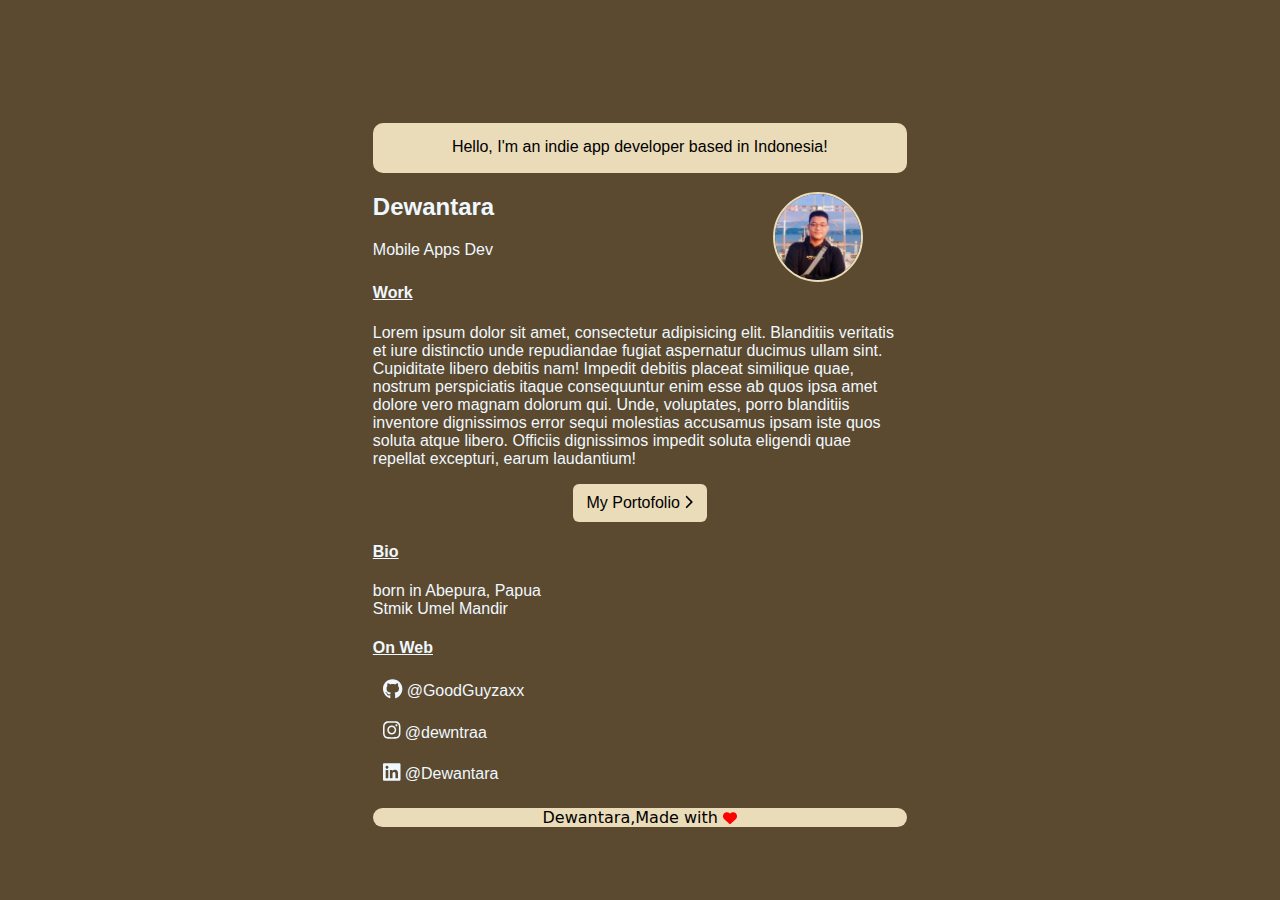
==== index.html @ 4ab3e834 "Update: minor fixs and improvement" ====
<html lang="en">

<head>
    <meta charset="UTF-8">
    <meta name="viewport" content="width=device-width, initial-scale=1" />
    <link rel="icon" href="img/favicon.png">
    <link rel="stylesheet" href="css/indexcss.css">
    <script src="fontawsome/js/all.min.js"></script>
    <title>
        Dewantara | zaxx
    </title>
</head>

<body>
    <div class="continer">
        <nav>
            <!-- Adding nav Later-->
        </nav>
        <header>
            <p>Hello, I'm an indie app developer based in Indonesia!</p>
        </header>
        <div class="profile">
            <img class="profilePic" src="img/favPic.jpeg" alt="profilepic"">
            <h2>Dewantara</h2>
            <p>Mobile Apps Dev</p>
        </div>
        <div class=" work">
            <h4> Work </h4>
            <p> Lorem ipsum dolor sit amet, consectetur adipisicing elit. Blanditiis veritatis et iure distinctio
                unde
                repudiandae fugiat aspernatur ducimus ullam sint. Cupiditate libero debitis nam! Impedit debitis placeat
                similique quae, nostrum perspiciatis itaque consequuntur enim esse ab quos ipsa amet dolore vero magnam
                dolorum qui. Unde, voluptates, porro blanditiis inventore dignissimos error sequi molestias accusamus
                ipsam iste quos soluta atque libero. Officiis dignissimos impedit soluta eligendi quae repellat
                excepturi, earum laudantium!</p>
            <div class="btn-porto">
                <a href="porto.html">My Portofolio
                    <span style="font-size: 14px;"><i class="fa-solid fa-chevron-right"></i></span>
                </a>
            </div>
        </div>
        <div class="bio-warp">
            <h4>Bio</h4>
            <div class="bio">
                <li>born in Abepura, Papua</li>
                <li>Stmik Umel Mandir</li>
            </div>
        </div>
        <div class="linktree">
            <h4>On Web</h4>
            <div class="btn-link">
                </ul>
                <li><a class="btn git" href="https://github.com/GoodGuyzaxx" target="_blank"><span
                            style="font-size: 20px;"><i class="fa-brands fa-github"></i></span> @GoodGuyzaxx</a></li>
                <li><a class="btn ig" href="https://github.com/GoodGuyzaxx" target="_blank"><span
                            style="font-size: 20px;"><i class="fa-brands fa-instagram"></i></span> @dewntraa</a></li>
                <li><a class="btn linkedin" href="https://www.linkedin.com/in/dewantara-r-44a807222/"
                        target="_blank"><span style="font-size: 20px;"><i class="fa-brands fa-linkedin"></i></span>
                        @Dewantara</a></li>
                <ul>

            </div>
        </div>
        <footer>
            <div class="footer-warp">
                Dewantara,Made with <span style="color: red; font-size: 14px;">
                    <i class="fa-solid fa-heart"></i>
                </span>
                </p>
            </div>
        </footer>
    </div>
</body>

</html>
---- css/indexcss.css ----
body {
    width: 768px;
    left: calc(50% - 768px/2 - 0.17px);
    top: 0.45px;
    background-color: #5b4a2f;
    font-family: Helvetica;
    color: aliceblue;
}

a {
    text-decoration: none;
    color: aliceblue;
}

ul {
    list-style-type: none;
}

li {
    list-style: none;
}

.continer {
    position: absolute;
    width: 533.91px;
    left: calc(50% - 533.91px/2 - 0.22px);
    top: 107.45px;
}

header {
    background-color: #eadbb9;
    height: 50px;
    border-radius: 10px;
}

header p {
    display: block;
    text-align: center;
    padding: 15px;
    color: black;
}

.continer h4 {
    text-decoration: underline;
}

.profile {
    margin-top: 10px;
}

.profile p {
    margin-bottom: 25px;
}

.profilePic {
    box-sizing: border-box;
    position: absolute;
    width: 90px;
    height: 90px;
    top: 85px;
    left: 400px;
    border: 2px solid rgba(234, 219, 185, 1);
    border-radius: 100px;
}

.btn-porto {
    background: #eadbb9;
    border-radius: 6px;
    margin-left: 200px;
    margin-right: 200px;
}

.btn-porto a {
    display: block;
    text-align: center;
    color: black;
    padding: 10px;
}

footer {
    background-color: #eadbb9;
    border-radius: 10px;
    font-family: system-ui;
    margin-top: 25px;
}

.footer-warp {
    text-align: center;
    color: black;
}

.btn-link li {
    margin-top: 20px;
}

.btn-link a {
    padding: 10px;
    border-radius: 6px;
}

.btn:hover {
    background-color: #eadbb9;
    opacity: 1;
    color: black;
}

.btn {
    border-radius: 4px;
}
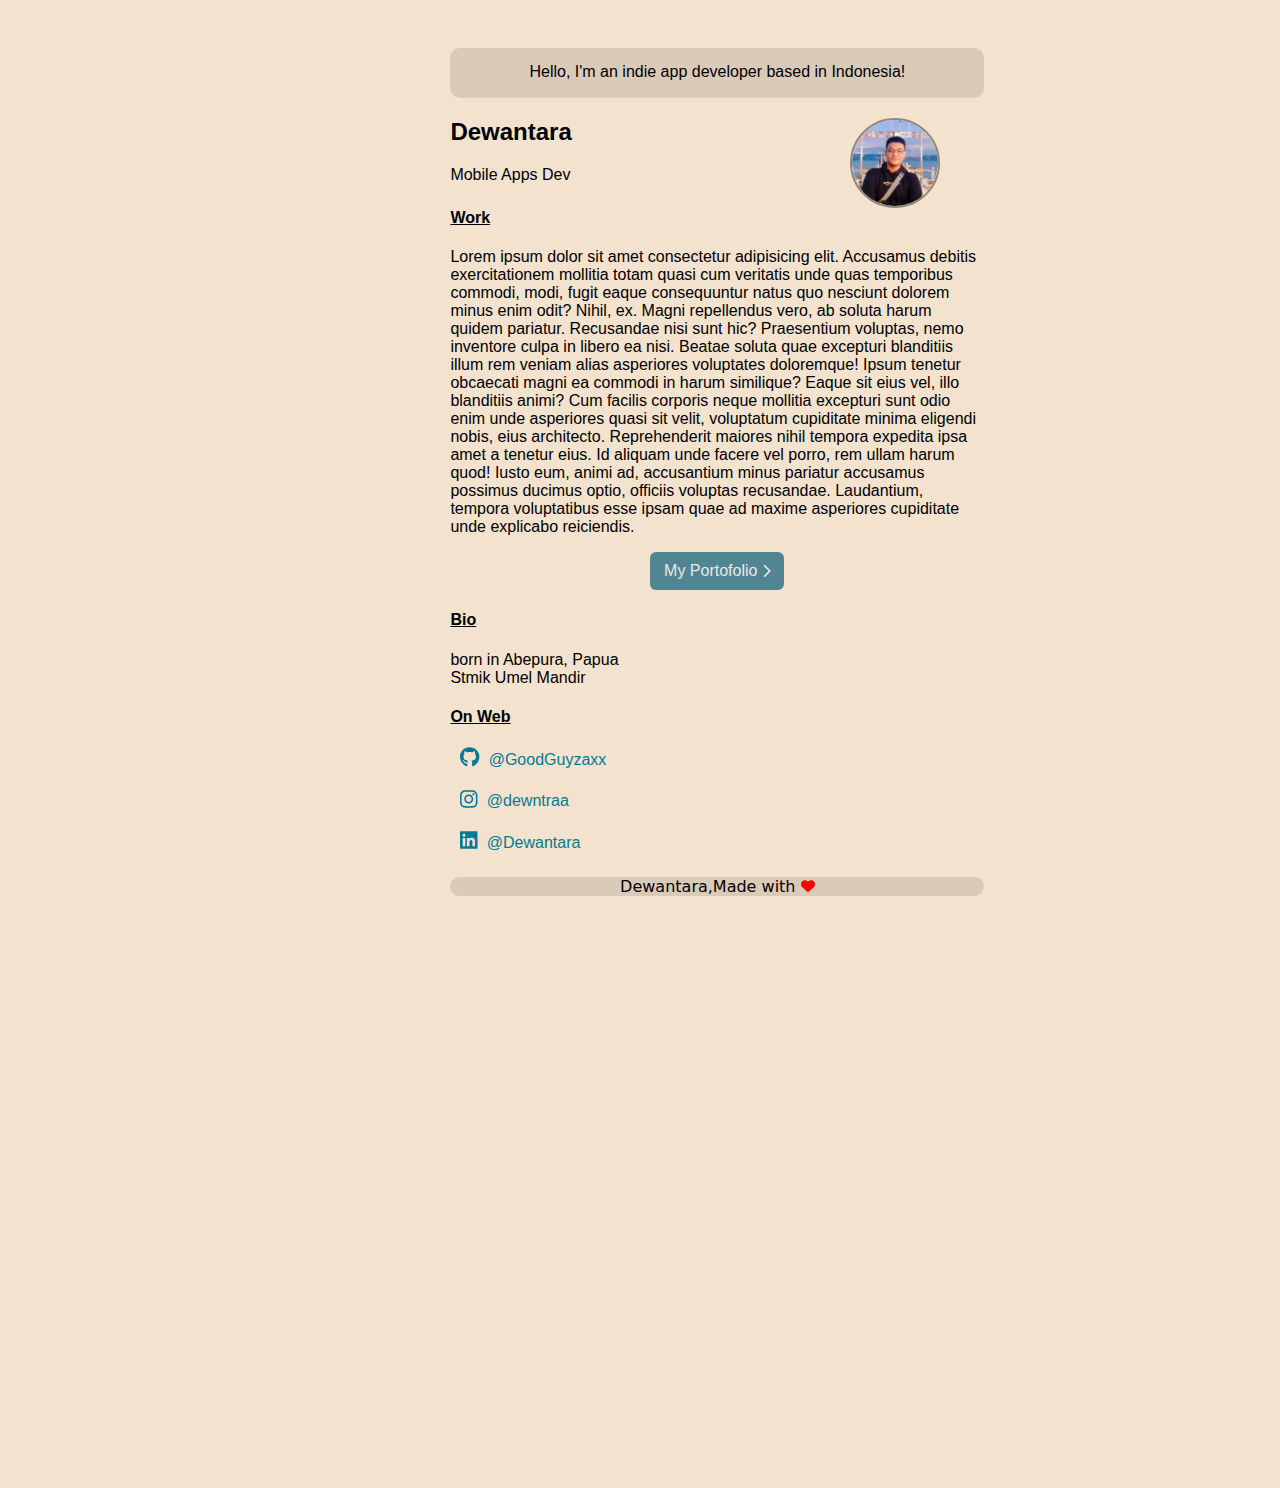
==== commit 8e3a540d: "Update: minor fixs and improvement" ====
--- a/index.html
+++ b/index.html
@@ -26,13 +26,17 @@
         </div>
         <div class=" work">
             <h4> Work </h4>
-            <p> Lorem ipsum dolor sit amet, consectetur adipisicing elit. Blanditiis veritatis et iure distinctio
-                unde
-                repudiandae fugiat aspernatur ducimus ullam sint. Cupiditate libero debitis nam! Impedit debitis placeat
-                similique quae, nostrum perspiciatis itaque consequuntur enim esse ab quos ipsa amet dolore vero magnam
-                dolorum qui. Unde, voluptates, porro blanditiis inventore dignissimos error sequi molestias accusamus
-                ipsam iste quos soluta atque libero. Officiis dignissimos impedit soluta eligendi quae repellat
-                excepturi, earum laudantium!</p>
+            <p> Lorem ipsum dolor sit amet consectetur adipisicing elit. Accusamus debitis exercitationem mollitia totam
+                quasi cum veritatis unde quas temporibus commodi, modi, fugit eaque consequuntur natus quo nesciunt
+                dolorem minus enim odit? Nihil, ex. Magni repellendus vero, ab soluta harum quidem pariatur. Recusandae
+                nisi sunt hic? Praesentium voluptas, nemo inventore culpa in libero ea nisi. Beatae soluta quae
+                excepturi blanditiis illum rem veniam alias asperiores voluptates doloremque! Ipsum tenetur obcaecati
+                magni ea commodi in harum similique? Eaque sit eius vel, illo blanditiis animi? Cum facilis corporis
+                neque mollitia excepturi sunt odio enim unde asperiores quasi sit velit, voluptatum cupiditate minima
+                eligendi nobis, eius architecto. Reprehenderit maiores nihil tempora expedita ipsa amet a tenetur eius.
+                Id aliquam unde facere vel porro, rem ullam harum quod! Iusto eum, animi ad, accusantium minus pariatur
+                accusamus possimus ducimus optio, officiis voluptas recusandae. Laudantium, tempora voluptatibus esse
+                ipsam quae ad maxime asperiores cupiditate unde explicabo reiciendis.</p>
             <div class="btn-porto">
                 <a href="porto.html">My Portofolio
                     <span style="font-size: 14px;"><i class="fa-solid fa-chevron-right"></i></span>
@@ -51,12 +55,15 @@
             <div class="btn-link">
                 </ul>
                 <li><a class="btn git" href="https://github.com/GoodGuyzaxx" target="_blank"><span
-                            style="font-size: 20px;"><i class="fa-brands fa-github"></i></span> @GoodGuyzaxx</a></li>
-                <li><a class="btn ig" href="https://github.com/GoodGuyzaxx" target="_blank"><span
-                            style="font-size: 20px;"><i class="fa-brands fa-instagram"></i></span> @dewntraa</a></li>
+                            style="font-size: 20px;"><i
+                                class="fa-brands fa-github"></i></span>&nbsp;&nbsp;@GoodGuyzaxx</a></li>
+                <li><a class="btn ig" href="https://www.instagram.com/dewntraa/" target="_blank"><span
+                            style="font-size: 20px;"><i
+                                class="fa-brands fa-instagram"></i></span>&nbsp;&nbsp;@dewntraa</a>
+                </li>
                 <li><a class="btn linkedin" href="https://www.linkedin.com/in/dewantara-r-44a807222/"
-                        target="_blank"><span style="font-size: 20px;"><i class="fa-brands fa-linkedin"></i></span>
-                        @Dewantara</a></li>
+                        target="_blank"><span style="font-size: 20px;"><i
+                                class="fa-brands fa-linkedin tab-s"></i></span>&nbsp;&nbsp;@Dewantara</a></li>
                 <ul>
 
             </div>
--- a/css/indexcss.css
+++ b/css/indexcss.css
@@ -1,15 +1,7 @@
 body {
-    width: 768px;
-    left: calc(50% - 768px/2 - 0.17px);
-    top: 0.45px;
-    background-color: #5b4a2f;
+    background-color: #f2e2ce;
     font-family: Helvetica;
-    color: aliceblue;
-}
-
-a {
-    text-decoration: none;
-    color: aliceblue;
+    color: black;
 }
 
 ul {
@@ -21,14 +13,15 @@
 }
 
 .continer {
-    position: absolute;
+    position: relative;
     width: 533.91px;
-    left: calc(50% - 533.91px/2 - 0.22px);
-    top: 107.45px;
+    height: 1440px;
+    margin-left: 35%;
+    top: 40px;
 }
 
 header {
-    background-color: #eadbb9;
+    background-color: #dacbb9;
     height: 50px;
     border-radius: 10px;
 }
@@ -37,7 +30,7 @@
     display: block;
     text-align: center;
     padding: 15px;
-    color: black;
+    color: #000;
 }
 
 .continer h4 {
@@ -57,28 +50,35 @@
     position: absolute;
     width: 90px;
     height: 90px;
-    top: 85px;
+    top: 70px;
     left: 400px;
-    border: 2px solid rgba(234, 219, 185, 1);
+    border: 2px solid #91887c;
     border-radius: 100px;
 }
 
 .btn-porto {
-    background: #eadbb9;
+    background: #3f7d8b;
     border-radius: 6px;
     margin-left: 200px;
     margin-right: 200px;
+    opacity: 0.9;
+}
+
+.btn-porto:hover {
+    background-color: #20788c;
+    opacity: 1;
 }
 
 .btn-porto a {
     display: block;
     text-align: center;
-    color: black;
+    color: #e9e9e9;
     padding: 10px;
+    text-decoration: none;
 }
 
 footer {
-    background-color: #eadbb9;
+    background-color: #dacbb9;
     border-radius: 10px;
     font-family: system-ui;
     margin-top: 25px;
@@ -95,15 +95,16 @@
 
 .btn-link a {
     padding: 10px;
+    text-decoration: none;
+    color: #047a95;
     border-radius: 6px;
 }
 
 .btn:hover {
-    background-color: #eadbb9;
-    opacity: 1;
-    color: black;
+    background-color: #d1f1f9;
 }
 
 .btn {
     border-radius: 4px;
+}
 }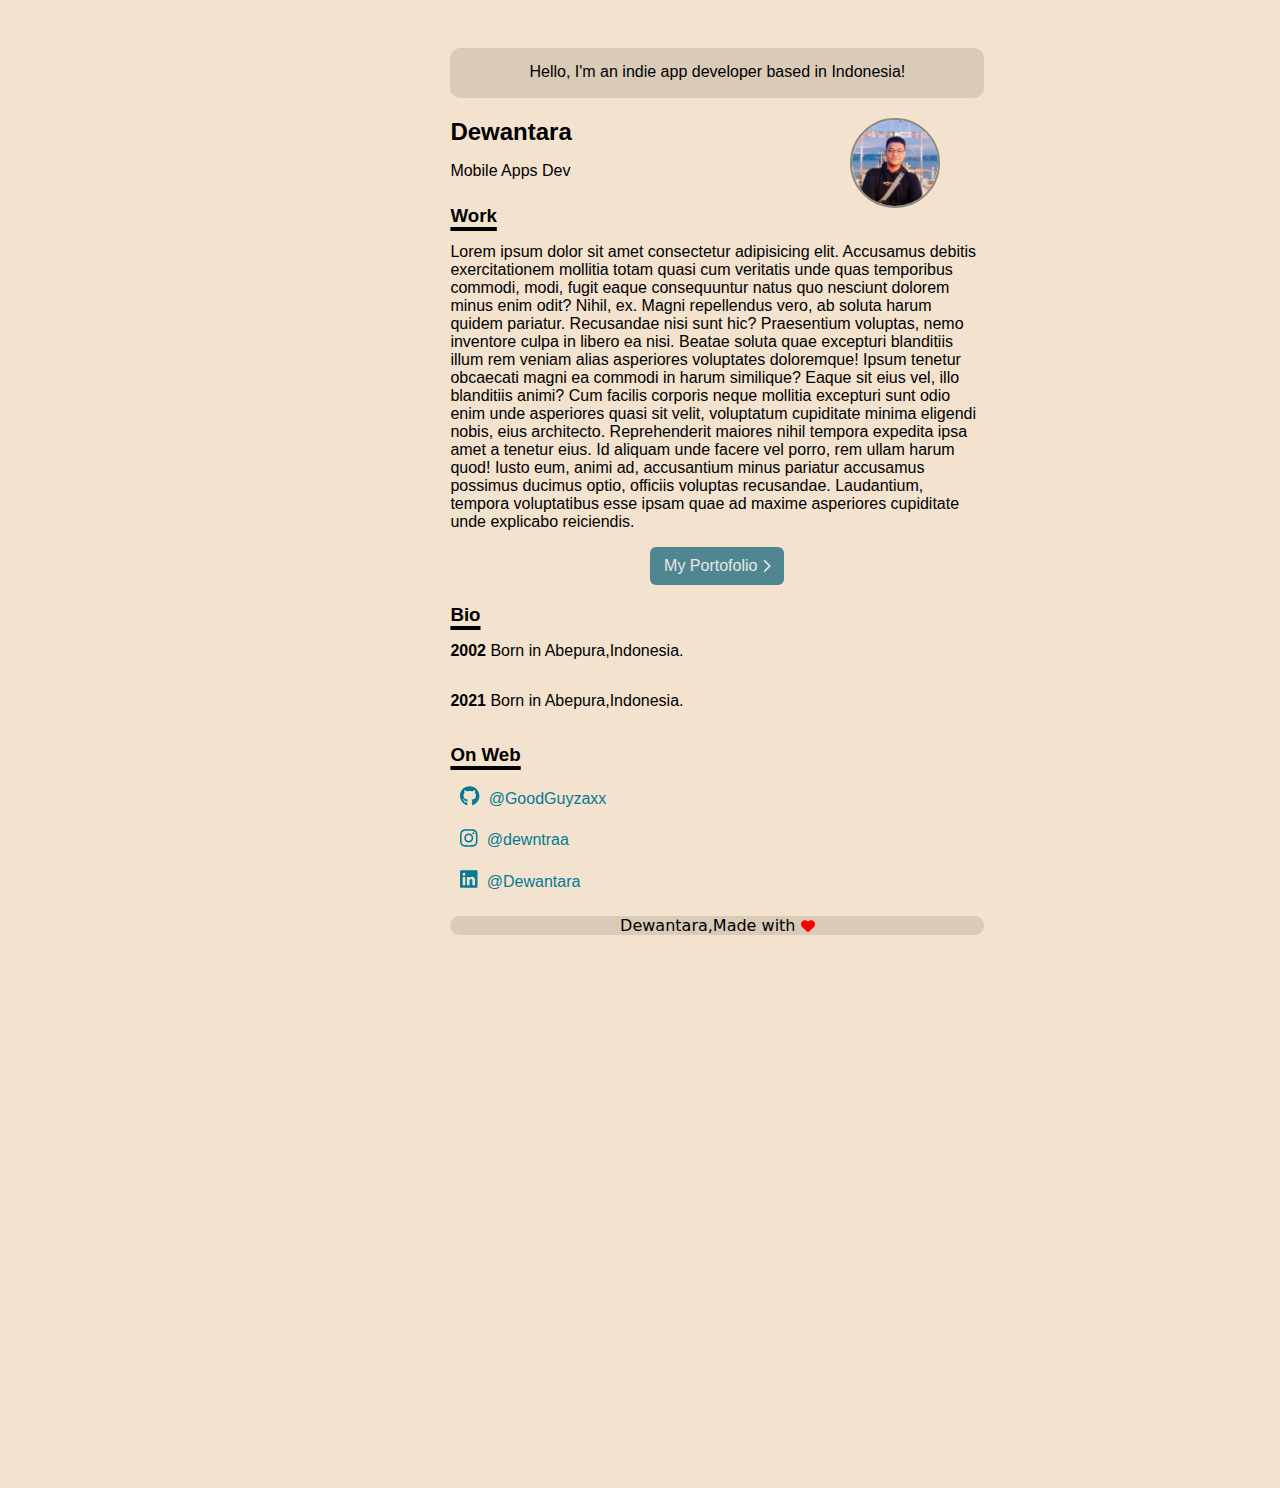
==== commit 59899648: "Update: minor fixs and improvement" ====
--- a/index.html
+++ b/index.html
@@ -25,7 +25,7 @@
             <p>Mobile Apps Dev</p>
         </div>
         <div class=" work">
-            <h4> Work </h4>
+            <h3> Work </h3>
             <p> Lorem ipsum dolor sit amet consectetur adipisicing elit. Accusamus debitis exercitationem mollitia totam
                 quasi cum veritatis unde quas temporibus commodi, modi, fugit eaque consequuntur natus quo nesciunt
                 dolorem minus enim odit? Nihil, ex. Magni repellendus vero, ab soluta harum quidem pariatur. Recusandae
@@ -44,14 +44,18 @@
             </div>
         </div>
         <div class="bio-warp">
-            <h4>Bio</h4>
-            <div class="bio">
-                <li>born in Abepura, Papua</li>
-                <li>Stmik Umel Mandir</li>
+            <h3>Bio</h3>
+            <div class="bio first">
+                <spna class="year-bio">2002</spna>
+                <p>Born in Abepura,Indonesia.</p>
+            </div>
+            <div class="bio second">
+                <spna class="year-bio">2021</spna>
+                <p>Born in Abepura,Indonesia.</p>
             </div>
         </div>
         <div class="linktree">
-            <h4>On Web</h4>
+            <h3>On Web</h3>
             <div class="btn-link">
                 </ul>
                 <li><a class="btn git" href="https://github.com/GoodGuyzaxx" target="_blank"><span
@@ -70,9 +74,10 @@
         </div>
         <footer>
             <div class="footer-warp">
-                Dewantara,Made with <span style="color: red; font-size: 14px;">
-                    <i class="fa-solid fa-heart"></i>
-                </span>
+                <p>
+                    Dewantara,Made with <span style="color: red; font-size: 14px;">
+                        <i class="fa-solid fa-heart"></i>
+                    </span>
                 </p>
             </div>
         </footer>
--- a/css/indexcss.css
+++ b/css/indexcss.css
@@ -10,6 +10,14 @@
 
 li {
     list-style: none;
+}
+
+h3 {
+    margin-bottom: 0;
+}
+
+h2 {
+    margin-bottom: 0;
 }
 
 .continer {
@@ -33,8 +41,11 @@
     color: #000;
 }
 
-.continer h4 {
+.continer h3 {
     text-decoration: underline;
+    text-underline-position: under;
+    text-decoration-thickness: 4px;
+    text-decoration-color: black;
 }
 
 .profile {
@@ -107,4 +118,11 @@
 .btn {
     border-radius: 4px;
 }
+
+.year-bio {
+    font-weight: bold;
+}
+
+.bio p {
+    display: inline-block;
 }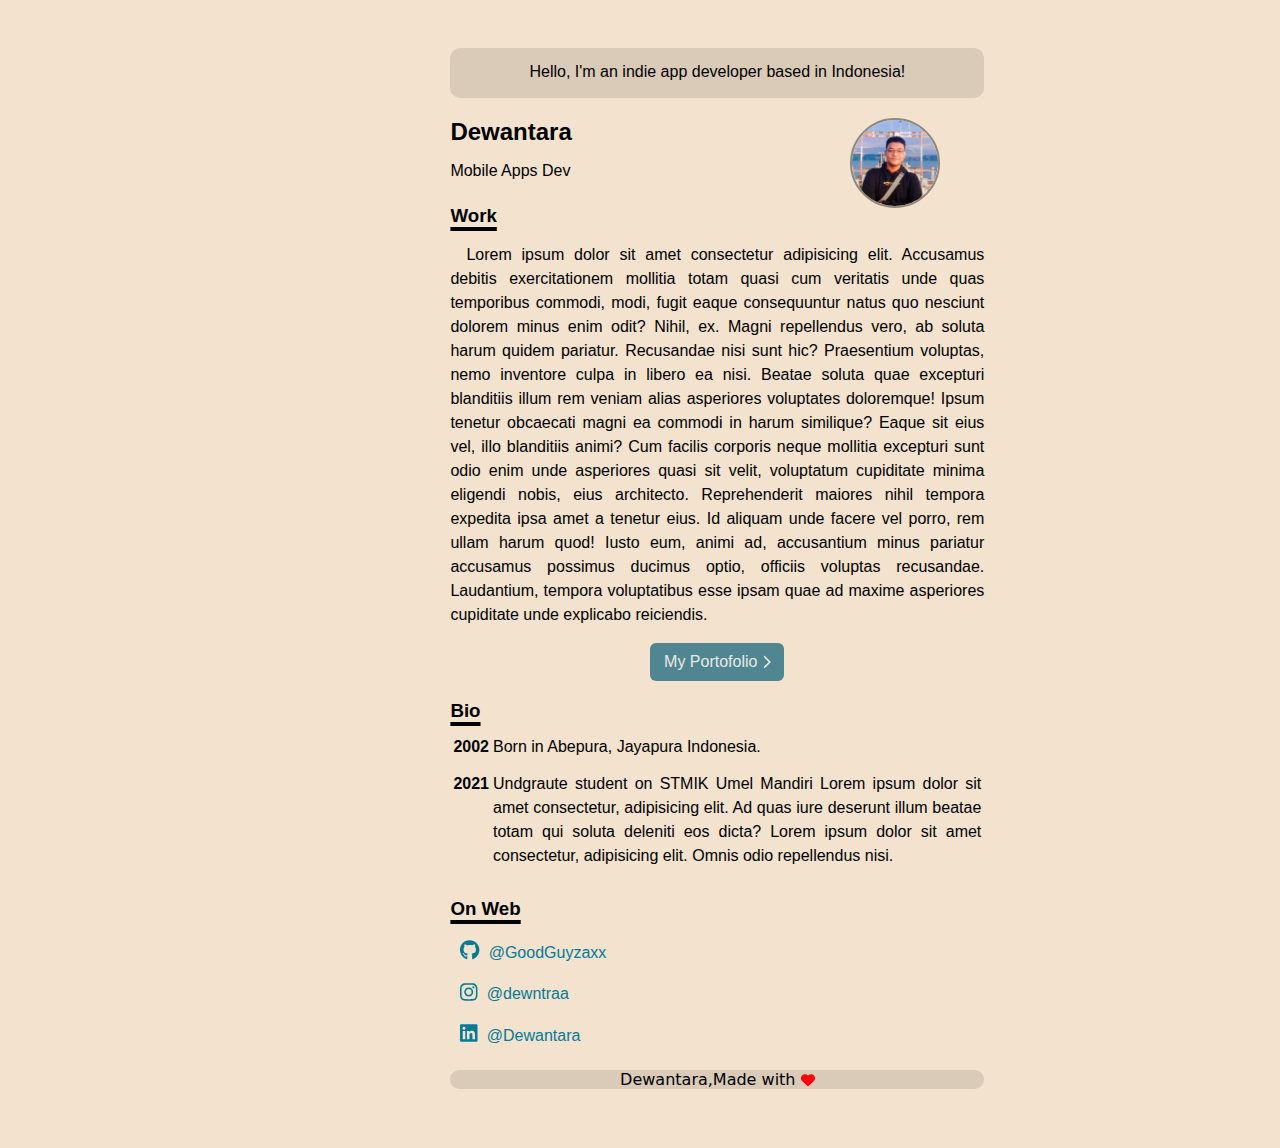
==== commit 2472a0ed: "Update: minor fixs and best improvement for now" ====
--- a/index.html
+++ b/index.html
@@ -45,14 +45,18 @@
         </div>
         <div class="bio-warp">
             <h3>Bio</h3>
-            <div class="bio first">
-                <spna class="year-bio">2002</spna>
-                <p>Born in Abepura,Indonesia.</p>
-            </div>
-            <div class="bio second">
-                <spna class="year-bio">2021</spna>
-                <p>Born in Abepura,Indonesia.</p>
-            </div>
+            <table>
+                <tr>
+                    <td class="id-sp td-tab">2002</td>
+                    <td class="id-sp">Born in Abepura, Jayapura Indonesia.</td>
+                </tr>
+                <tr>
+                    <td class="id-sp td-tab">2021</td>
+                    <td class="id-sp">Undgraute student on STMIK Umel Mandiri Lorem ipsum dolor sit amet consectetur,
+                        adipisicing elit. Ad quas iure deserunt illum beatae totam qui soluta deleniti eos dicta? Lorem
+                        ipsum dolor sit amet consectetur, adipisicing elit. Omnis odio repellendus nisi.</td>
+                </tr>
+            </table>
         </div>
         <div class="linktree">
             <h3>On Web</h3>
--- a/css/indexcss.css
+++ b/css/indexcss.css
@@ -23,7 +23,7 @@
 .continer {
     position: relative;
     width: 533.91px;
-    height: 1440px;
+    height: 1100px;
     margin-left: 35%;
     top: 40px;
 }
@@ -65,6 +65,12 @@
     left: 400px;
     border: 2px solid #91887c;
     border-radius: 100px;
+}
+
+.work p {
+    text-align: justify;
+    line-height: 1.5;
+    text-indent: 1em;
 }
 
 .btn-porto {
@@ -123,6 +129,17 @@
     font-weight: bold;
 }
 
-.bio p {
-    display: inline-block;
+table {
+    margin-top: 10px;
+}
+
+.td-tab {
+    font-weight: bold;
+}
+
+.id-sp {
+    padding-bottom: 10px;
+    vertical-align: top;
+    text-align: justify;
+    line-height: 1.5;
 }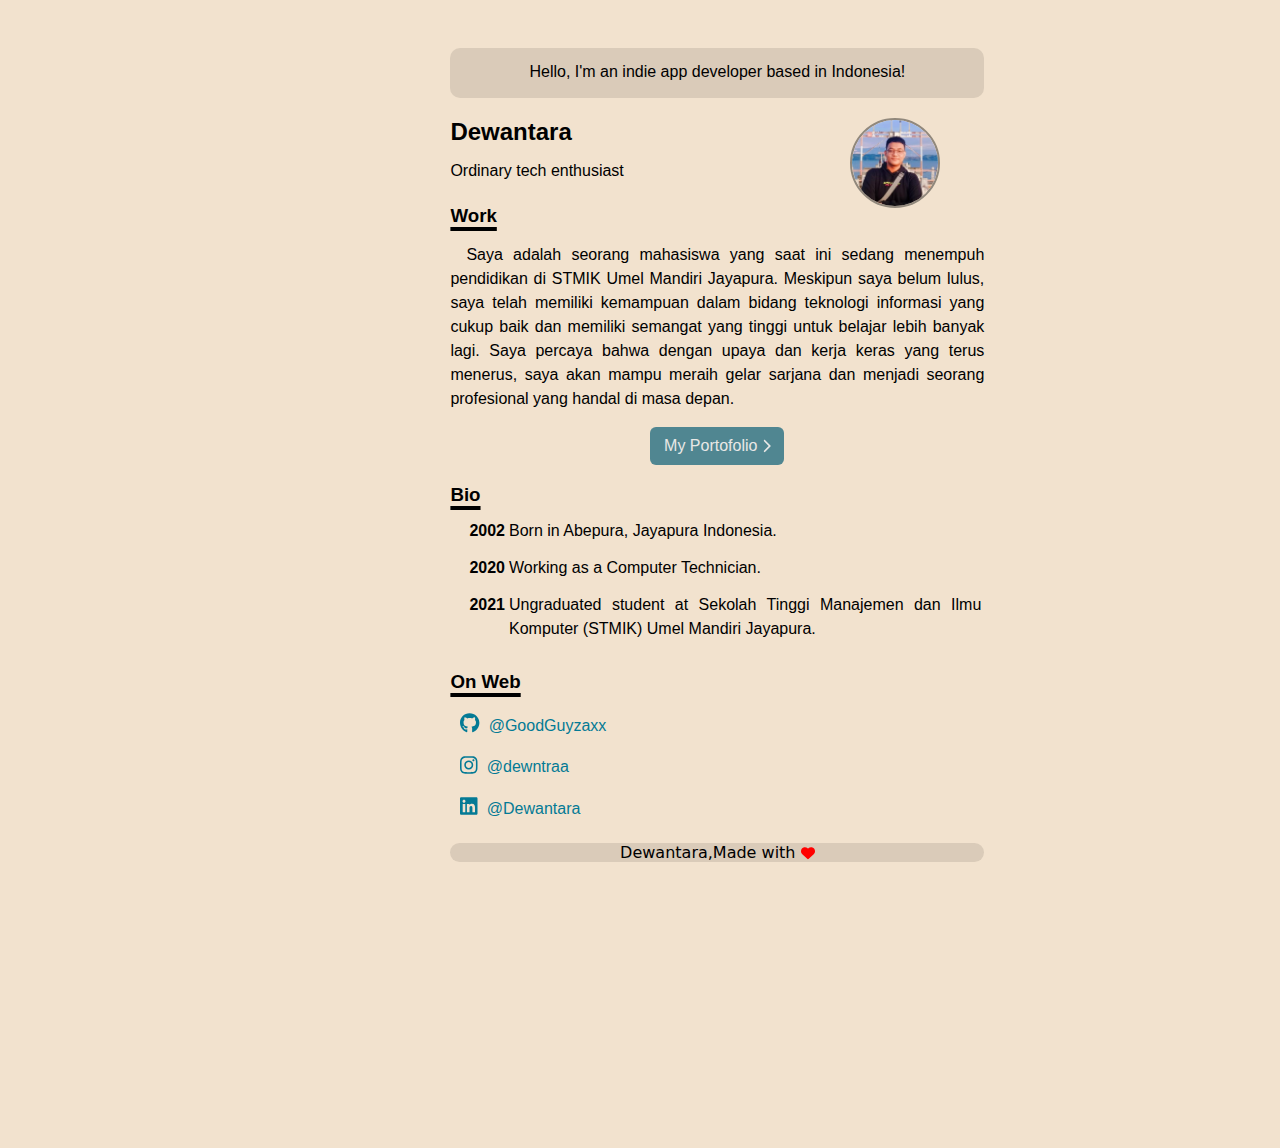
==== commit 645b2f2e: "Update: improvement on main page" ====
--- a/index.html
+++ b/index.html
@@ -22,21 +22,16 @@
         <div class="profile">
             <img class="profilePic" src="img/favPic.jpeg" alt="profilepic"">
             <h2>Dewantara</h2>
-            <p>Mobile Apps Dev</p>
+            <p>Ordinary tech enthusiast</p>
         </div>
         <div class=" work">
             <h3> Work </h3>
-            <p> Lorem ipsum dolor sit amet consectetur adipisicing elit. Accusamus debitis exercitationem mollitia totam
-                quasi cum veritatis unde quas temporibus commodi, modi, fugit eaque consequuntur natus quo nesciunt
-                dolorem minus enim odit? Nihil, ex. Magni repellendus vero, ab soluta harum quidem pariatur. Recusandae
-                nisi sunt hic? Praesentium voluptas, nemo inventore culpa in libero ea nisi. Beatae soluta quae
-                excepturi blanditiis illum rem veniam alias asperiores voluptates doloremque! Ipsum tenetur obcaecati
-                magni ea commodi in harum similique? Eaque sit eius vel, illo blanditiis animi? Cum facilis corporis
-                neque mollitia excepturi sunt odio enim unde asperiores quasi sit velit, voluptatum cupiditate minima
-                eligendi nobis, eius architecto. Reprehenderit maiores nihil tempora expedita ipsa amet a tenetur eius.
-                Id aliquam unde facere vel porro, rem ullam harum quod! Iusto eum, animi ad, accusantium minus pariatur
-                accusamus possimus ducimus optio, officiis voluptas recusandae. Laudantium, tempora voluptatibus esse
-                ipsam quae ad maxime asperiores cupiditate unde explicabo reiciendis.</p>
+            <p> Saya adalah seorang mahasiswa yang saat ini sedang menempuh pendidikan di STMIK Umel Mandiri Jayapura.
+                Meskipun
+                saya belum lulus, saya telah memiliki kemampuan dalam bidang teknologi informasi yang cukup baik dan
+                memiliki semangat yang tinggi untuk belajar lebih banyak lagi. Saya percaya bahwa dengan upaya dan kerja
+                keras yang terus menerus, saya akan mampu meraih gelar sarjana dan menjadi seorang profesional yang
+                handal di masa depan.</p>
             <div class="btn-porto">
                 <a href="porto.html">My Portofolio
                     <span style="font-size: 14px;"><i class="fa-solid fa-chevron-right"></i></span>
@@ -51,10 +46,13 @@
                     <td class="id-sp">Born in Abepura, Jayapura Indonesia.</td>
                 </tr>
                 <tr>
+                    <td class="id-sp td-tab">2020</td>
+                    <td class="id-sp">Working as a Computer Technician.</td>
+                </tr>
+                <tr>
                     <td class="id-sp td-tab">2021</td>
-                    <td class="id-sp">Undgraute student on STMIK Umel Mandiri Lorem ipsum dolor sit amet consectetur,
-                        adipisicing elit. Ad quas iure deserunt illum beatae totam qui soluta deleniti eos dicta? Lorem
-                        ipsum dolor sit amet consectetur, adipisicing elit. Omnis odio repellendus nisi.</td>
+                    <td class="id-sp">Ungraduated student at Sekolah Tinggi Manajemen dan Ilmu Komputer (STMIK) Umel
+                        Mandiri Jayapura.</td>
                 </tr>
             </table>
         </div>
--- a/css/indexcss.css
+++ b/css/indexcss.css
@@ -135,6 +135,7 @@
 
 .td-tab {
     font-weight: bold;
+    text-indent: 1em;
 }
 
 .id-sp {
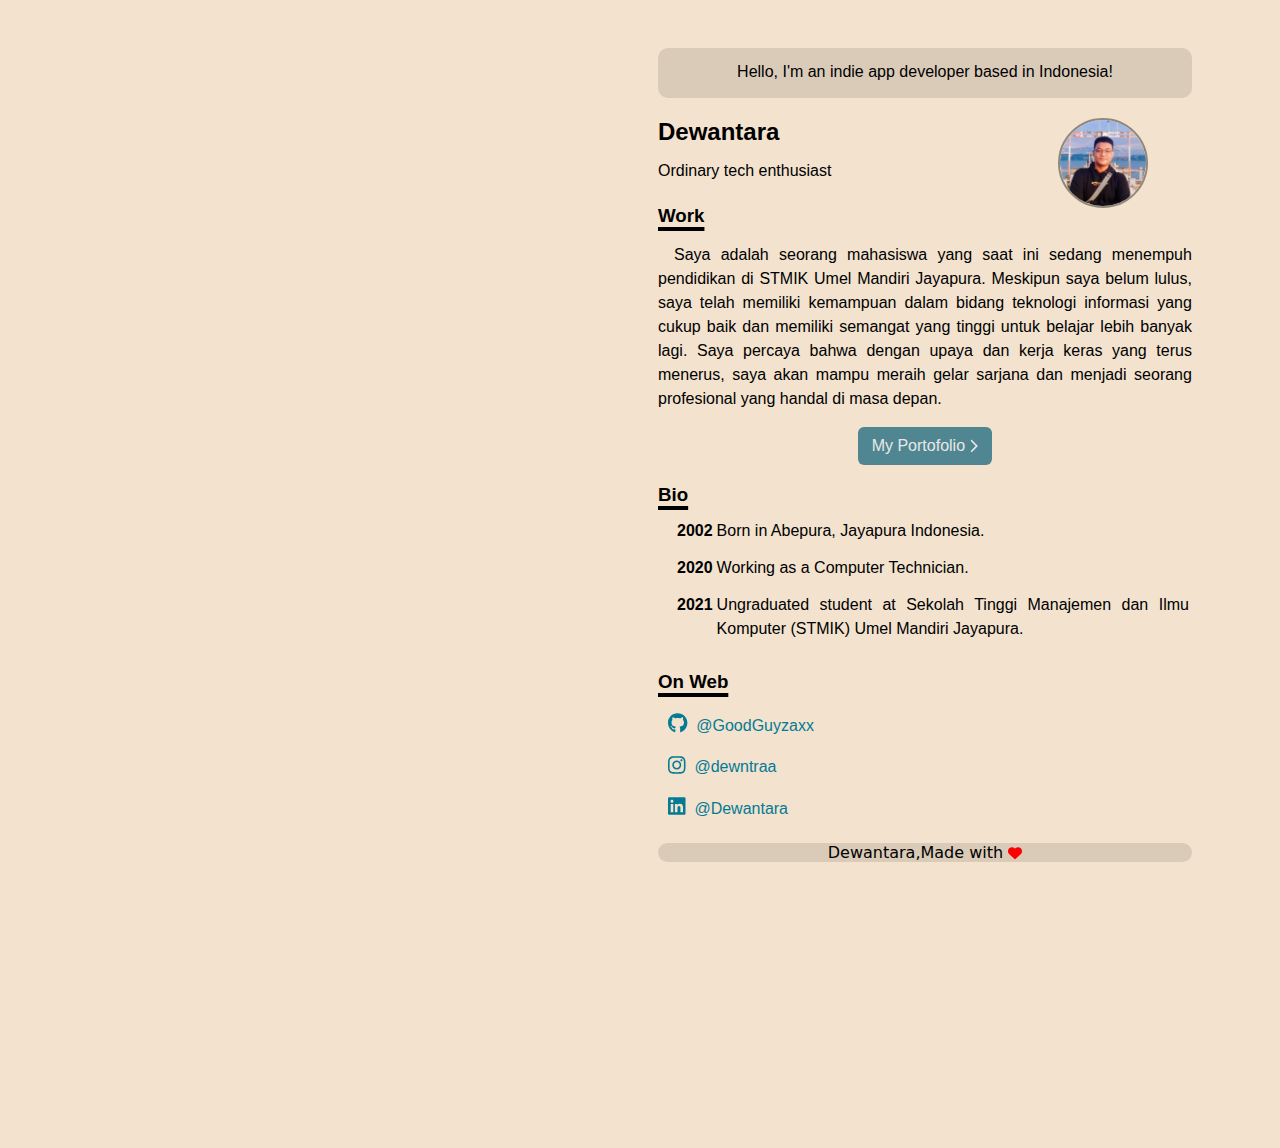
==== commit 9f631e20: "Update: Improvement for responsive page" ====
--- a/index.html
+++ b/index.html
@@ -5,6 +5,7 @@
     <meta name="viewport" content="width=device-width, initial-scale=1" />
     <link rel="icon" href="img/favicon.png">
     <link rel="stylesheet" href="css/indexcss.css">
+    <link rel="stylesheet" href="css/responsive.css">
     <script src="fontawsome/js/all.min.js"></script>
     <title>
         Dewantara | zaxx
--- a/css/indexcss.css
+++ b/css/indexcss.css
@@ -24,7 +24,7 @@
     position: relative;
     width: 533.91px;
     height: 1100px;
-    margin-left: 35%;
+    /* margin-left: 400px; */
     top: 40px;
 }
 
--- a/css/responsive.css
+++ b/css/responsive.css
@@ -0,0 +1,78 @@
+/* .container {
+    position: relative;
+    width: 100%;
+    height: 1100px;
+    top: 40px;
+    margin-left: 400%;
+} */
+
+@media only screen and (min-width: 768px) {
+    body {
+        width: 100%;
+    }
+
+    .continer {
+        top: 40px;
+        left: 250px;
+    }
+}
+
+@media only screen and (min-width: 992px) {
+    body {
+        width: 100%;
+    }
+
+    .continer {
+        top: 40px;
+        left: 350px;
+    }
+}
+
+@media only screen and (min-width: 1200px) {
+    body {
+        width: 100%;
+    }
+
+    .continer {
+        top: 40px;
+        left: 650px;
+    }
+}
+
+@media only screen and (max-width: 768px) {
+    .continer {
+        position: relative;
+        width: 100%;
+        height: 1000px;
+        padding-right: 10px;
+        margin-left: 0px;
+        top: 40px;
+    }
+
+    header {
+        height: 60px;
+    }
+
+    .profilePic {
+        box-sizing: border-box;
+        position: absolute;
+        width: 90px;
+        height: 90px;
+        top: 70px;
+        left: 260px;
+        border: 2px solid #91887c;
+        border-radius: 100px;
+    }
+
+    .btn-porto {
+        background: #3f7d8b;
+        border-radius: 6px;
+        margin-left: 50px;
+        margin-right: 50px;
+        opacity: 0.9;
+    }
+
+    footer {
+        margin-bottom: 200px;
+    }
+}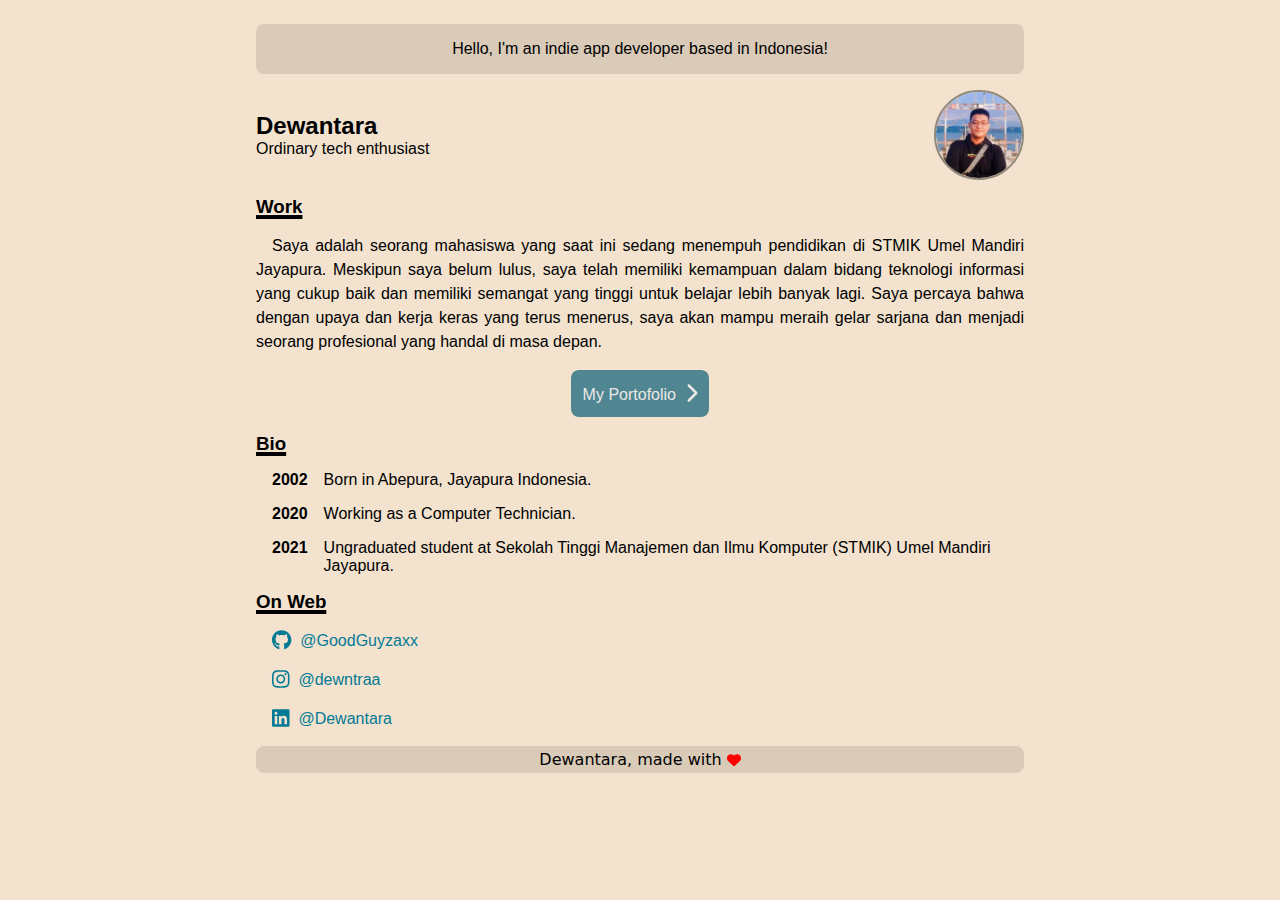
==== commit 412ee848: "Enhance Website 😉" ====
--- a/index.html
+++ b/index.html
@@ -1,90 +1,129 @@
+<!DOCTYPE html>
 <html lang="en">
+  <head>
+    <meta charset="UTF-8" />
+    <meta name="viewport" content="width=device-width, initial-scale=1" />
+    <link rel="icon" href="public/favicon.ico" />
+    <link rel="stylesheet" href="css/index.css" />
+    <link rel="stylesheet" href="css/responsive.css" />
+    <script src="fontawsome/js/all.min.js"></script>
+    <title>Dewantara | zaxx</title>
+  </head>
 
-<head>
-    <meta charset="UTF-8">
-    <meta name="viewport" content="width=device-width, initial-scale=1" />
-    <link rel="icon" href="img/favicon.png">
-    <link rel="stylesheet" href="css/indexcss.css">
-    <link rel="stylesheet" href="css/responsive.css">
-    <script src="fontawsome/js/all.min.js"></script>
-    <title>
-        Dewantara | zaxx
-    </title>
-</head>
+  <body>
+    <div class="container">
+      <nav>
+        <!-- Adding nav Later-->
+      </nav>
 
-<body>
-    <div class="continer">
-        <nav>
-            <!-- Adding nav Later-->
-        </nav>
-        <header>
-            <p>Hello, I'm an indie app developer based in Indonesia!</p>
-        </header>
-        <div class="profile">
-            <img class="profilePic" src="img/favPic.jpeg" alt="profilepic"">
-            <h2>Dewantara</h2>
-            <p>Ordinary tech enthusiast</p>
+      <header>
+        <p>Hello, I'm an indie app developer based in Indonesia!</p>
+      </header>
+
+      <div class="profile">
+        <div class="profile-desc">
+          <h2>Dewantara</h2>
+          <p>Ordinary tech enthusiast</p>
         </div>
-        <div class=" work">
-            <h3> Work </h3>
-            <p> Saya adalah seorang mahasiswa yang saat ini sedang menempuh pendidikan di STMIK Umel Mandiri Jayapura.
-                Meskipun
-                saya belum lulus, saya telah memiliki kemampuan dalam bidang teknologi informasi yang cukup baik dan
-                memiliki semangat yang tinggi untuk belajar lebih banyak lagi. Saya percaya bahwa dengan upaya dan kerja
-                keras yang terus menerus, saya akan mampu meraih gelar sarjana dan menjadi seorang profesional yang
-                handal di masa depan.</p>
-            <div class="btn-porto">
-                <a href="porto.html">My Portofolio
-                    <span style="font-size: 14px;"><i class="fa-solid fa-chevron-right"></i></span>
-                </a>
-            </div>
+
+        <img
+          class="profile-pic"
+          src="public/images/favPic.jpeg"
+          alt="profilepic"
+        />
+      </div>
+
+      <div class="work">
+        <h3 class="text-underline">Work</h3>
+        <p>
+          Saya adalah seorang mahasiswa yang saat ini sedang menempuh pendidikan
+          di STMIK Umel Mandiri Jayapura. Meskipun saya belum lulus, saya telah
+          memiliki kemampuan dalam bidang teknologi informasi yang cukup baik
+          dan memiliki semangat yang tinggi untuk belajar lebih banyak lagi.
+          Saya percaya bahwa dengan upaya dan kerja keras yang terus menerus,
+          saya akan mampu meraih gelar sarjana dan menjadi seorang profesional
+          yang handal di masa depan.
+        </p>
+        <div class="btn-porto">
+          <a href="porto.html">
+            My Portofolio&nbsp;
+
+            <span class="icon-large">
+              <i class="fa-solid fa-chevron-right"></i>
+            </span>
+          </a>
         </div>
-        <div class="bio-warp">
-            <h3>Bio</h3>
-            <table>
-                <tr>
-                    <td class="id-sp td-tab">2002</td>
-                    <td class="id-sp">Born in Abepura, Jayapura Indonesia.</td>
-                </tr>
-                <tr>
-                    <td class="id-sp td-tab">2020</td>
-                    <td class="id-sp">Working as a Computer Technician.</td>
-                </tr>
-                <tr>
-                    <td class="id-sp td-tab">2021</td>
-                    <td class="id-sp">Ungraduated student at Sekolah Tinggi Manajemen dan Ilmu Komputer (STMIK) Umel
-                        Mandiri Jayapura.</td>
-                </tr>
-            </table>
+      </div>
+
+      <div class="bio">
+        <h3 class="text-underline">Bio</h3>
+        <div class="bio-history">
+          <div class="bio-history-item">
+            <span>2002</span>
+            <p>Born in Abepura, Jayapura Indonesia.</p>
+          </div>
+          <div class="bio-history-item">
+            <span>2020</span>
+            <p>Working as a Computer Technician.</p>
+          </div>
+          <div class="bio-history-item">
+            <span>2021</span>
+            <p>
+              Ungraduated student at Sekolah Tinggi Manajemen dan Ilmu Komputer
+              (STMIK) Umel Mandiri Jayapura.
+            </p>
+          </div>
         </div>
-        <div class="linktree">
-            <h3>On Web</h3>
-            <div class="btn-link">
-                </ul>
-                <li><a class="btn git" href="https://github.com/GoodGuyzaxx" target="_blank"><span
-                            style="font-size: 20px;"><i
-                                class="fa-brands fa-github"></i></span>&nbsp;&nbsp;@GoodGuyzaxx</a></li>
-                <li><a class="btn ig" href="https://www.instagram.com/dewntraa/" target="_blank"><span
-                            style="font-size: 20px;"><i
-                                class="fa-brands fa-instagram"></i></span>&nbsp;&nbsp;@dewntraa</a>
-                </li>
-                <li><a class="btn linkedin" href="https://www.linkedin.com/in/dewantara-r-44a807222/"
-                        target="_blank"><span style="font-size: 20px;"><i
-                                class="fa-brands fa-linkedin tab-s"></i></span>&nbsp;&nbsp;@Dewantara</a></li>
-                <ul>
+      </div>
 
-            </div>
+      <div class="linktree">
+        <h3 class="text-underline">On Web</h3>
+        <div class="btn-link">
+          <a
+            href="https://github.com/GoodGuyzaxx"
+            target="_blank"
+            rel="noopener"
+          >
+            <span class="icon-large">
+              <i class="fa-brands fa-github"></i>
+            </span>
+
+            &nbsp;&nbsp;@GoodGuyzaxx
+          </a>
+
+          <a
+            href="https://www.instagram.com/dewntraa/"
+            target="_blank"
+            rel="noopener"
+          >
+            <span class="icon-large">
+              <i class="fa-brands fa-instagram"></i>
+            </span>
+
+            &nbsp;&nbsp;@dewntraa
+          </a>
+
+          <a
+            href="https://www.linkedin.com/in/dewantara-r-44a807222/"
+            target="_blank"
+            rel="noopener"
+          >
+            <span class="icon-large">
+              <i class="fa-brands fa-linkedin tab-s"></i>
+            </span>
+
+            &nbsp;&nbsp;@Dewantara
+          </a>
         </div>
-        <footer>
-            <div class="footer-warp">
-                <p>
-                    Dewantara,Made with <span style="color: red; font-size: 14px;">
-                        <i class="fa-solid fa-heart"></i>
-                    </span>
-                </p>
-            </div>
-        </footer>
+      </div>
+      <footer>
+        <p>
+          Dewantara, made with
+          <span class="icon-small icon-red">
+            <i class="fa-solid fa-heart"></i>
+          </span>
+        </p>
+      </footer>
     </div>
-</body>
-
-</html>+  </body>
+</html>
--- a/css/index.css
+++ b/css/index.css
@@ -0,0 +1,177 @@
+/* PROFILE CLASS */
+.profile {
+  align-items: center;
+  display: flex;
+  gap: 8px;
+  margin-top: 16px;
+}
+
+.profile-desc {
+  flex-grow: 1;
+}
+
+.profile-desc h2 {
+  margin: unset;
+}
+
+.profile-pic {
+  box-sizing: border-box;
+  width: 90px;
+  height: 90px;
+  border: 2px solid #91887c;
+  border-radius: 100px;
+}
+
+/* WORK CLASS */
+.work {
+  margin-top: 16px;
+}
+
+.work p {
+  text-align: justify;
+  line-height: 1.5;
+  text-indent: 1em;
+}
+
+.btn-porto {
+  display: flex;
+  margin-top: 16px;
+}
+
+.btn-porto a {
+  background: #3f7d8b;
+  border-radius: 8px;
+  color: #e9e9e9;
+  display: block;
+  margin: 0 auto;
+  opacity: 0.9;
+  padding: 12px;
+  text-align: center;
+}
+
+.btn-porto a:hover {
+  background-color: #20788c;
+  opacity: 1;
+}
+
+/* BIO CLASS */
+.bio {
+  margin-top: 16px;
+}
+
+.bio-history {
+  display: flex;
+  flex-direction: column;
+  gap: 16px;
+  margin-left: 16px;
+}
+
+.bio-history-item {
+  display: flex;
+  gap: 16px;
+}
+
+.bio-history-item span {
+  font-weight: bold;
+}
+
+/* LINKTREE CLASS */
+.linktree {
+  margin-top: 16px;
+}
+
+.btn-link {
+  display: flex;
+  flex-direction: column;
+  gap: 16px;
+  padding-left: 16px;
+}
+
+.btn-link a {
+  display: flex;
+  flex-direction: row;
+  align-items: center;
+  border-radius: 8px;
+  color: #047a95;
+  text-decoration: none;
+}
+
+.btn-link a:hover {
+  text-decoration: underline;
+}
+
+/* REUSE CLASS */
+.text-underline {
+  text-decoration: underline;
+  text-decoration-thickness: 4px;
+}
+
+.icon-small {
+  font-size: 14px;
+}
+
+.icon-large {
+  font-size: 20px;
+}
+
+.icon-red {
+  color: red;
+}
+
+/* RESET STYLE */
+body {
+  background-color: #f2e2ce;
+  color: black;
+  font-family: Helvetica;
+  margin: unset;
+}
+
+header {
+  background-color: #dacbb9;
+  padding: 16px;
+  border-radius: 8px;
+}
+
+header p {
+  text-align: center;
+  color: #000;
+}
+
+footer {
+  background-color: #dacbb9;
+  border-radius: 8px;
+  font-family: system-ui;
+  margin-top: 16px;
+  padding: 4px;
+}
+
+footer p {
+  text-align: center;
+  color: black;
+}
+
+a {
+  text-decoration: unset;
+}
+
+h2 {
+  margin: 0 0 16px 0;
+}
+
+h3 {
+  margin: 0 0 16px 0;
+}
+
+li {
+  list-style: none;
+}
+
+p {
+  margin: unset;
+}
+
+ul {
+  list-style-type: none;
+  margin: unset;
+  padding-left: 16px;
+}
--- a/css/responsive.css
+++ b/css/responsive.css
@@ -1,78 +1,83 @@
-/* .container {
+.container {
+  max-width: 768px;
+  margin: 24px auto;
+}
+
+/* MD */
+@media only screen and (min-width: 768px) {
+  /* body {
+    width: 100%;
+  }
+
+  .continer {
+    top: 40px;
+    left: 250px;
+  } */
+}
+
+/* LG */
+@media only screen and (min-width: 992px) {
+  /* body {
+    width: 100%;
+  }
+
+  .continer {
+    top: 40px;
+    left: 350px;
+  } */
+}
+
+/* XL */
+@media only screen and (min-width: 1200px) {
+  /* body {
+    width: 100%;
+  }
+
+  .continer {
+    top: 40px;
+    left: 650px;
+  } */
+}
+
+/* SM */
+@media only screen and (max-width: 768px) {
+  body {
+    margin: 16px;
+  }
+
+  /* .continer {
     position: relative;
     width: 100%;
-    height: 1100px;
+    height: 1000px;
+    padding-right: 10px;
+    margin-left: 0px;
     top: 40px;
-    margin-left: 400%;
-} */
+  }
 
-@media only screen and (min-width: 768px) {
-    body {
-        width: 100%;
-    }
+  header {
+    height: 60px;
+  }
 
-    .continer {
-        top: 40px;
-        left: 250px;
-    }
+  .profilePic {
+    box-sizing: border-box;
+    position: absolute;
+    width: 90px;
+    height: 90px;
+    top: 70px;
+    left: 260px;
+    border: 2px solid #91887c;
+    border-radius: 100px;
+  }
+
+  .btn-porto {
+    background: #3f7d8b;
+    border-radius: 6px;
+    margin-left: 50px;
+    margin-right: 50px;
+    opacity: 0.9;
+  }
+
+  footer {
+    margin-bottom: 200px;
+  } */
 }
-
-@media only screen and (min-width: 992px) {
-    body {
-        width: 100%;
-    }
-
-    .continer {
-        top: 40px;
-        left: 350px;
-    }
-}
-
-@media only screen and (min-width: 1200px) {
-    body {
-        width: 100%;
-    }
-
-    .continer {
-        top: 40px;
-        left: 650px;
-    }
-}
-
-@media only screen and (max-width: 768px) {
-    .continer {
-        position: relative;
-        width: 100%;
-        height: 1000px;
-        padding-right: 10px;
-        margin-left: 0px;
-        top: 40px;
-    }
-
-    header {
-        height: 60px;
-    }
-
-    .profilePic {
-        box-sizing: border-box;
-        position: absolute;
-        width: 90px;
-        height: 90px;
-        top: 70px;
-        left: 260px;
-        border: 2px solid #91887c;
-        border-radius: 100px;
-    }
-
-    .btn-porto {
-        background: #3f7d8b;
-        border-radius: 6px;
-        margin-left: 50px;
-        margin-right: 50px;
-        opacity: 0.9;
-    }
-
-    footer {
-        margin-bottom: 200px;
-    }
-}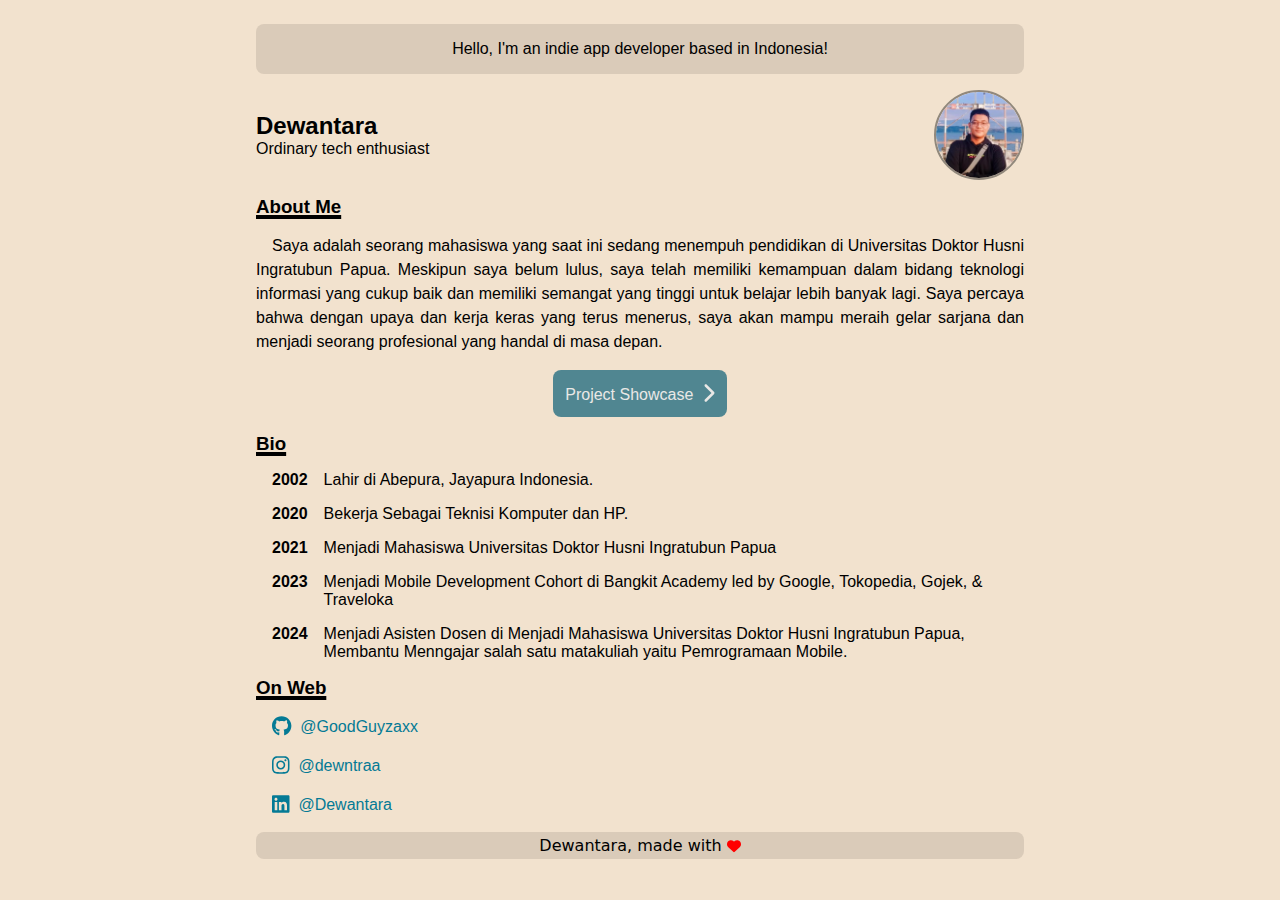
==== commit 6348b92c: "Delete unused Lib" ====
--- a/index.html
+++ b/index.html
@@ -1,129 +1,126 @@
 <!DOCTYPE html>
 <html lang="en">
-  <head>
-    <meta charset="UTF-8" />
-    <meta name="viewport" content="width=device-width, initial-scale=1" />
-    <link rel="icon" href="public/favicon.ico" />
-    <link rel="stylesheet" href="css/index.css" />
-    <link rel="stylesheet" href="css/responsive.css" />
-    <script src="fontawsome/js/all.min.js"></script>
-    <title>Dewantara | zaxx</title>
-  </head>
 
-  <body>
-    <div class="container">
-      <nav>
-        <!-- Adding nav Later-->
-      </nav>
+<head>
+  <meta charset="UTF-8" />
+  <meta name="viewport" content="width=device-width, initial-scale=1" />
+  <link rel="icon" href="public/favicon.ico" />
+  <link rel="stylesheet" href="css/index.css" />
+  <link rel="stylesheet" href="css/responsive.css" />
 
-      <header>
-        <p>Hello, I'm an indie app developer based in Indonesia!</p>
-      </header>
+  <title>Dewantara | zaxx</title>
 
-      <div class="profile">
-        <div class="profile-desc">
-          <h2>Dewantara</h2>
-          <p>Ordinary tech enthusiast</p>
-        </div>
+  <script src="lib/fontawsome/js/all.min.js"></script>
 
-        <img
-          class="profile-pic"
-          src="public/images/favPic.jpeg"
-          alt="profilepic"
-        />
+
+<body>
+  <div class="container">
+    <header>
+      <p>Hello, I'm an indie app developer based in Indonesia!</p>
+    </header>
+
+    <div class="profile">
+      <div class="profile-desc">
+        <h2>Dewantara</h2>
+        <p>Ordinary tech enthusiast</p>
       </div>
 
-      <div class="work">
-        <h3 class="text-underline">Work</h3>
-        <p>
-          Saya adalah seorang mahasiswa yang saat ini sedang menempuh pendidikan
-          di STMIK Umel Mandiri Jayapura. Meskipun saya belum lulus, saya telah
-          memiliki kemampuan dalam bidang teknologi informasi yang cukup baik
-          dan memiliki semangat yang tinggi untuk belajar lebih banyak lagi.
-          Saya percaya bahwa dengan upaya dan kerja keras yang terus menerus,
-          saya akan mampu meraih gelar sarjana dan menjadi seorang profesional
-          yang handal di masa depan.
-        </p>
-        <div class="btn-porto">
-          <a href="porto.html">
-            My Portofolio&nbsp;
+      <img class="profile-pic" src="public/images/favPic.jpeg" alt="profilepic" />
+    </div>
 
-            <span class="icon-large">
-              <i class="fa-solid fa-chevron-right"></i>
-            </span>
-          </a>
+    <div class="work">
+      <h3 class="text-underline">About Me</h3>
+      <p>
+        Saya adalah seorang mahasiswa yang saat ini sedang menempuh pendidikan
+        di Universitas Doktor Husni Ingratubun Papua. Meskipun saya belum lulus, saya telah
+        memiliki kemampuan dalam bidang teknologi informasi yang cukup baik
+        dan memiliki semangat yang tinggi untuk belajar lebih banyak lagi.
+        Saya percaya bahwa dengan upaya dan kerja keras yang terus menerus,
+        saya akan mampu meraih gelar sarjana dan menjadi seorang profesional
+        yang handal di masa depan.
+      </p>
+      <div class="btn-porto">
+        <a href="porto.html">
+          Project Showcase&nbsp;
+
+          <span class="icon-large">
+            <i class="fa-solid fa-chevron-right"></i>
+          </span>
+        </a>
+      </div>
+    </div>
+
+    <div class="bio">
+      <h3 class="text-underline">Bio</h3>
+      <div class="bio-history">
+        <div class="bio-history-item">
+          <span>2002</span>
+          <p>Lahir di Abepura, Jayapura Indonesia.</p>
+        </div>
+        <div class="bio-history-item">
+          <span>2020</span>
+          <p>Bekerja Sebagai Teknisi Komputer dan HP.</p>
+        </div>
+        <div class="bio-history-item">
+          <span>2021</span>
+          <p>
+            Menjadi Mahasiswa Universitas Doktor Husni Ingratubun Papua
+          </p>
+        </div>
+        <div class="bio-history-item">
+          <span>2023</span>
+          <p>
+            Menjadi Mobile Development Cohort di
+            Bangkit Academy led by Google, Tokopedia, Gojek, & Traveloka
+          </p>
+        </div>
+        <div class="bio-history-item">
+          <span>2024</span>
+          <p>
+            Menjadi Asisten Dosen di Menjadi Mahasiswa Universitas Doktor Husni Ingratubun Papua,
+            Membantu Menngajar salah satu matakuliah yaitu Pemrogramaan Mobile.
+          </p>
         </div>
       </div>
+    </div>
 
-      <div class="bio">
-        <h3 class="text-underline">Bio</h3>
-        <div class="bio-history">
-          <div class="bio-history-item">
-            <span>2002</span>
-            <p>Born in Abepura, Jayapura Indonesia.</p>
-          </div>
-          <div class="bio-history-item">
-            <span>2020</span>
-            <p>Working as a Computer Technician.</p>
-          </div>
-          <div class="bio-history-item">
-            <span>2021</span>
-            <p>
-              Ungraduated student at Sekolah Tinggi Manajemen dan Ilmu Komputer
-              (STMIK) Umel Mandiri Jayapura.
-            </p>
-          </div>
-        </div>
+    <div class="linktree">
+      <h3 class="text-underline">On Web</h3>
+      <div class="btn-link">
+        <a href="https://github.com/GoodGuyzaxx" target="_blank" rel="noopener">
+          <span class="icon-large">
+            <i class="fa-brands fa-github"></i>
+          </span>
+
+          &nbsp;&nbsp;@GoodGuyzaxx
+        </a>
+
+        <a href="https://www.instagram.com/dewntraa/" target="_blank" rel="noopener">
+          <span class="icon-large">
+            <i class="fa-brands fa-instagram"></i>
+          </span>
+
+          &nbsp;&nbsp;@dewntraa
+        </a>
+
+        <a href="https://www.linkedin.com/in/dewantara-r-44a807222/" target="_blank" rel="noopener">
+          <span class="icon-large">
+            <i class="fa-brands fa-linkedin tab-s"></i>
+          </span>
+
+          &nbsp;&nbsp;@Dewantara
+        </a>
       </div>
+    </div>
+    <footer>
+      <p>
+        Dewantara, made with
+        <span class="icon-small icon-red">
+          <i class="fa-solid fa-heart"></i>
+        </span>
+      </p>
+    </footer>
+  </div>
+</body>
 
-      <div class="linktree">
-        <h3 class="text-underline">On Web</h3>
-        <div class="btn-link">
-          <a
-            href="https://github.com/GoodGuyzaxx"
-            target="_blank"
-            rel="noopener"
-          >
-            <span class="icon-large">
-              <i class="fa-brands fa-github"></i>
-            </span>
-
-            &nbsp;&nbsp;@GoodGuyzaxx
-          </a>
-
-          <a
-            href="https://www.instagram.com/dewntraa/"
-            target="_blank"
-            rel="noopener"
-          >
-            <span class="icon-large">
-              <i class="fa-brands fa-instagram"></i>
-            </span>
-
-            &nbsp;&nbsp;@dewntraa
-          </a>
-
-          <a
-            href="https://www.linkedin.com/in/dewantara-r-44a807222/"
-            target="_blank"
-            rel="noopener"
-          >
-            <span class="icon-large">
-              <i class="fa-brands fa-linkedin tab-s"></i>
-            </span>
-
-            &nbsp;&nbsp;@Dewantara
-          </a>
-        </div>
-      </div>
-      <footer>
-        <p>
-          Dewantara, made with
-          <span class="icon-small icon-red">
-            <i class="fa-solid fa-heart"></i>
-          </span>
-        </p>
-      </footer>
-    </div>
-  </body>
-</html>
+</html>